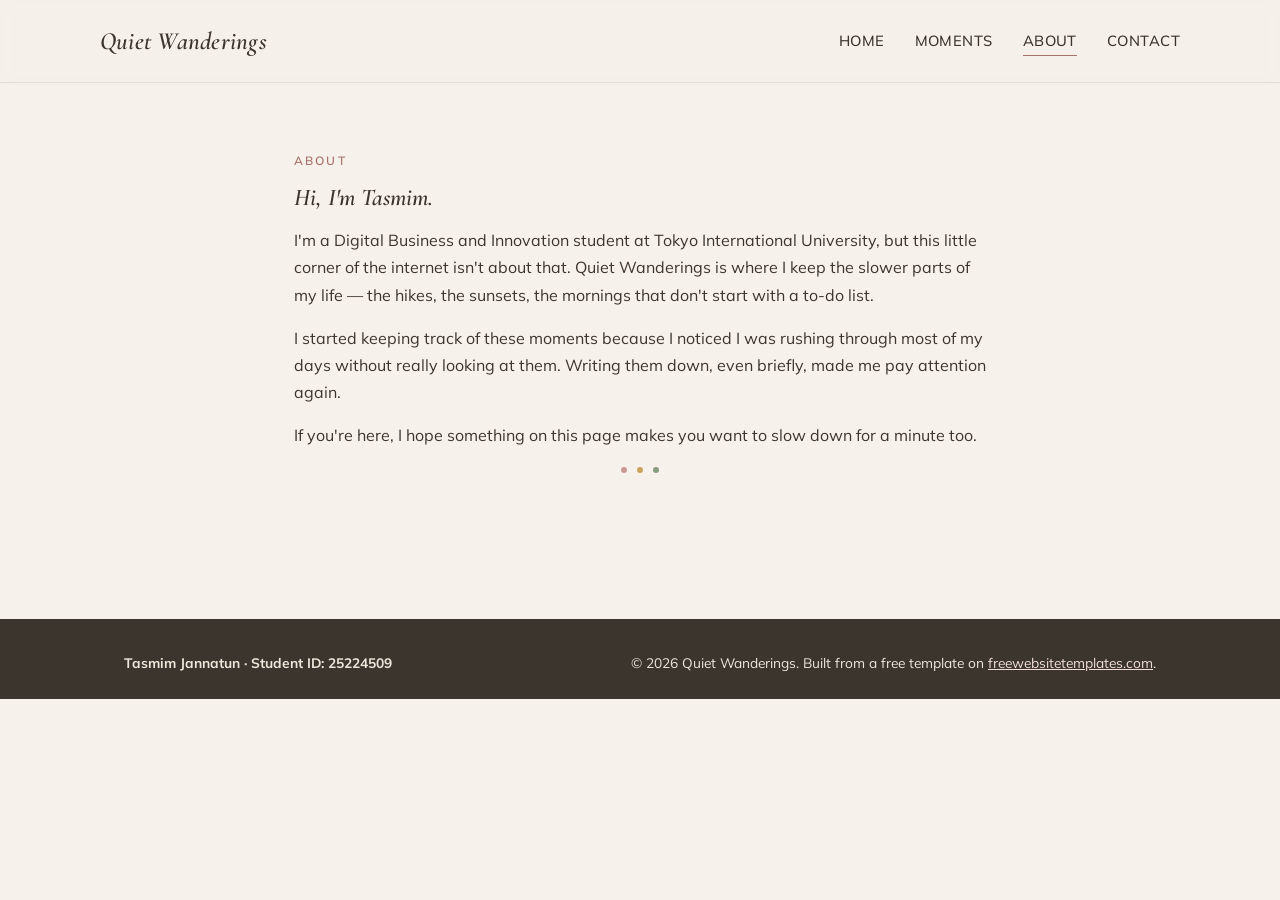
==== about.html @ cccf2f8f "Add files via upload" ====
<!DOCTYPE html>
<html lang="en">
<head>
<meta charset="UTF-8">
<meta name="viewport" content="width=device-width, initial-scale=1.0">
<title>About — Quiet Wanderings</title>
<link rel="stylesheet" href="style.css">
</head>
<body>

<header class="site-header">
  <div class="container nav-wrap">
    <a href="index.html" class="logo">Quiet Wanderings</a>
    <nav class="main-nav">
      <ul>
        <li><a href="index.html">Home</a></li>
        <li><a href="moments.html">Moments</a></li>
        <li><a href="about.html" class="active">About</a></li>
        <li><a href="contact.html">Contact</a></li>
      </ul>
    </nav>
  </div>
</header>

<section class="content-block">
  <div class="container" style="max-width:740px;">
    <p class="eyebrow" style="color:#A9746D;font-weight:600;letter-spacing:0.18em;text-transform:uppercase;font-size:0.75rem;">About</p>
    <h2 style="font-style:italic;">Hi, I'm Tasmim.</h2>
    <p>
      I'm a Digital Business and Innovation student at Tokyo International University, but this little
      corner of the internet isn't about that. Quiet Wanderings is where I keep the slower parts of my
      life — the hikes, the sunsets, the mornings that don't start with a to-do list.
    </p>
    <p>
      I started keeping track of these moments because I noticed I was rushing through most of my days
      without really looking at them. Writing them down, even briefly, made me pay attention again.
    </p>
    <p>
      If you're here, I hope something on this page makes you want to slow down for a minute too.
    </p>
    <div class="dot-divider"><span></span><span></span><span></span></div>
  </div>
</section>

<footer class="site-footer">
  <div class="container">
    <span class="footer-id">Tasmim Jannatun &middot; Student ID: 25224509</span>
    <span>&copy; 2026 Quiet Wanderings. Built from a free template on
      <a href="https://freewebsitetemplates.com/" target="_blank" rel="noopener">freewebsitetemplates.com</a>.
    </span>
  </div>
</footer>

</body>
</html>
---- style.css ----
/* ============================================================
   QUIET WANDERINGS — custom stylesheet
   Modified/added on top of a free template structure from
   freewebsitetemplates.com
   ============================================================ */

@import url('https://fonts.googleapis.com/css2?family=Cormorant+Garamond:ital,wght@0,400;0,500;0,600;1,500&family=Mulish:wght@300;400;500;600;700&display=swap');

:root{
  --bg: #F6F1EA;
  --surface: #FFFFFF;
  --ink: #3B352E;
  --ink-soft: #8A8074;
  --rose: #C99A93;
  --rose-dark: #A9746D;
  --sage: #8A9A7E;
  --gold: #C9A35C;
  --line: rgba(59,53,46,0.10);
  --radius: 18px;
  --shadow: 0 14px 36px rgba(59,53,46,0.08);
}

*{ box-sizing:border-box; }
html{ scroll-behavior: smooth; }

body{
  margin:0;
  background: var(--bg);
  color: var(--ink);
  font-family: 'Mulish', sans-serif;
  font-weight: 400;
  line-height: 1.7;
  -webkit-font-smoothing: antialiased;
}

h1,h2,h3,h4{
  font-family:'Cormorant Garamond', serif;
  font-weight: 600;
  color: var(--ink);
  line-height:1.15;
  margin: 0 0 0.4em;
}

a{ color: var(--rose-dark); }
img{ max-width:100%; display:block; }

.container{ max-width: 1080px; margin:0 auto; padding:0 24px; }

/* ---------- Soft glowing orb motif (signature element) ---------- */
.orb{
  position:absolute; border-radius:50%;
  filter: blur(50px);
  opacity:0.5;
  animation: breathe 8s ease-in-out infinite;
  pointer-events:none;
}
@keyframes breathe{
  0%,100%{ transform: scale(1); opacity:0.45; }
  50%{ transform: scale(1.12); opacity:0.65; }
}
@media (prefers-reduced-motion: reduce){ .orb{ animation:none; } }

.dot-divider{
  display:flex; justify-content:center; gap:10px; margin: 18px 0;
}
.dot-divider span{
  width:6px; height:6px; border-radius:50%; background: var(--rose);
}
.dot-divider span:nth-child(2){ background: var(--gold); }
.dot-divider span:nth-child(3){ background: var(--sage); }

/* ---------- Header ---------- */
header.site-header{
  position: sticky; top:0; z-index:50;
  background: rgba(246,241,234,0.9);
  backdrop-filter: blur(6px);
  border-bottom: 1px solid var(--line);
}
.nav-wrap{ display:flex; align-items:center; justify-content:space-between; padding:20px 0; }
.logo{
  font-family:'Cormorant Garamond', serif; font-weight:600; font-style:italic;
  font-size:1.55rem; color: var(--ink); text-decoration:none;
  display:flex; align-items:center; gap:8px; letter-spacing:0.01em;
}
nav.main-nav ul{ list-style:none; display:flex; gap:30px; margin:0; padding:0; }
nav.main-nav a{
  text-decoration:none; color: var(--ink); font-weight:500; font-size:0.92rem;
  letter-spacing:0.03em; text-transform:uppercase; position:relative; padding:4px 0;
}
nav.main-nav a::after{
  content:''; position:absolute; left:0; bottom:-2px; width:0; height:1.5px;
  background: var(--rose-dark); transition: width 0.25s ease;
}
nav.main-nav a:hover::after, nav.main-nav a.active::after{ width:100%; }

/* ---------- Template credit ---------- */
.template-credit{
  background: var(--sage); color:#fff; text-align:center;
  padding: 10px 16px; font-size:0.9rem;
}
.template-credit a{ color:#FFF8EC; font-weight:700; text-decoration:underline; }

/* ---------- Hero ---------- */
.hero{ position:relative; overflow:hidden; padding: 80px 0 60px; text-align:center; }
.hero .eyebrow{
  color: var(--rose-dark); font-weight:600; letter-spacing:0.18em;
  text-transform:uppercase; font-size:0.75rem; margin-bottom:16px;
}
.hero h1{
  font-size: clamp(2.6rem, 6vw, 4.2rem); font-style: italic; max-width:16ch; margin:0 auto 20px;
}
.hero p.lead{
  font-size:1.12rem; color: var(--ink-soft); max-width:52ch; margin: 0 auto;
}
.hero-cta{ margin-top:30px; display:flex; gap:16px; justify-content:center; flex-wrap:wrap; }

.btn{
  display:inline-block; padding:13px 28px; border-radius:999px;
  font-weight:600; text-decoration:none; font-size:0.92rem; letter-spacing:0.02em;
  transition: transform 0.2s ease, box-shadow 0.2s ease;
}
.btn-primary{ background: var(--rose-dark); color:#fff; }
.btn-primary:hover{ transform: translateY(-2px); box-shadow:0 10px 22px rgba(169,116,109,0.35); }
.btn-outline{ background:transparent; color: var(--ink); border:1.5px solid var(--ink); }
.btn-outline:hover{ background: var(--ink); color:#fff; }

/* ---------- Welcome banner (JS, index only) ---------- */
#welcome-banner{
  max-width:600px; margin:36px auto 0; background: var(--surface);
  border:1px solid var(--line); border-radius: var(--radius);
  padding:18px 24px; box-shadow: var(--shadow);
  opacity:0; transform: translateY(-10px);
  transition: opacity 0.7s ease, transform 0.7s ease;
}
#welcome-banner.show{ opacity:1; transform:translateY(0); }
#welcome-banner strong{ color: var(--rose-dark); }
#welcome-banner .close-banner{
  float:right; cursor:pointer; background:none; border:none; font-size:1rem; color: var(--ink-soft);
}

/* ---------- Section titles ---------- */
.section-title{ text-align:center; margin:70px 0 10px; }
.section-title h2{ font-size: clamp(1.9rem,3.6vw,2.5rem); font-style:italic; }
.section-title p{ color: var(--ink-soft); max-width:56ch; margin:10px auto 0; }

/* ---------- Moments grid ---------- */
.grid{ display:grid; grid-template-columns: repeat(auto-fit,minmax(250px,1fr)); gap:26px; margin-top:40px; }
.card{
  background: var(--surface); border-radius: var(--radius); overflow:hidden;
  box-shadow: var(--shadow); border:1px solid var(--line);
  transition: transform 0.3s ease, box-shadow 0.3s ease;
  display:flex; flex-direction:column;
}
.card:hover{ transform: translateY(-5px); box-shadow: 0 20px 44px rgba(59,53,46,0.14); }
.card img{ width:100%; aspect-ratio: 4/5; object-fit:cover; }
.card-body{ padding:20px 22px 24px; display:flex; flex-direction:column; flex:1; }
.card-body h3{ font-size:1.25rem; margin-bottom:6px; }
.card-body p{ color: var(--ink-soft); font-size:0.95rem; flex:1; }
.card-tag{
  align-self:flex-start; background: rgba(138,154,126,0.15); color: var(--sage);
  font-size:0.72rem; font-weight:700; padding:4px 12px; border-radius:999px;
  margin-bottom:10px; text-transform:uppercase; letter-spacing:0.06em;
}

/* ---------- Mood check-in widget ---------- */
.mood-box{
  background: var(--surface); border-radius:24px; box-shadow: var(--shadow);
  border:1px solid var(--line); max-width:640px; margin:40px auto 0; padding:36px 34px;
  text-align:center;
}
.mood-box h3{ font-size:1.5rem; margin-bottom:8px; font-style:italic; }
.mood-box .mood-sub{ color: var(--ink-soft); margin-bottom:24px; font-size:0.95rem; }
.mood-options{ display:flex; gap:14px; justify-content:center; flex-wrap:wrap; }
.mood-options button{
  padding: 16px 20px; border-radius:16px; border:1.5px solid var(--line);
  background: var(--bg); font-family:'Mulish',sans-serif; font-size:0.95rem; font-weight:600;
  color: var(--ink); cursor:pointer; transition: all 0.25s ease; min-width:110px;
}
.mood-options button:hover{ border-color: var(--rose); background:#fff; transform: translateY(-3px); }
.mood-options .emoji{ display:block; font-size:1.6rem; margin-bottom:6px; }
.mood-result{ animation: fadeIn 0.5s ease; }
@keyframes fadeIn{ from{ opacity:0; transform:translateY(6px);} to{ opacity:1; transform:translateY(0);} }
.mood-result p.quote{ font-family:'Cormorant Garamond', serif; font-style:italic; font-size:1.3rem; color: var(--ink); margin: 10px 0 16px; }
.mood-restart{
  margin-top:10px; background:none; border:none; text-decoration:underline;
  color: var(--sage); cursor:pointer; font-weight:600; font-size:0.88rem;
}

/* ---------- Content pages ---------- */
.content-block{ padding: 56px 0; }
.two-col{ display:grid; grid-template-columns: 1fr 1fr; gap:48px; align-items:center; }
@media (max-width:800px){ .two-col{ grid-template-columns:1fr; } }

/* ---------- Single moment detail page ---------- */
.moment-hero{ display:grid; grid-template-columns: 1fr 1fr; gap:48px; align-items:center; padding: 44px 0 20px; }
@media (max-width:800px){ .moment-hero{ grid-template-columns:1fr; } }
.moment-hero img{ width:100%; border-radius:24px; box-shadow: var(--shadow); aspect-ratio: 4/5; object-fit:cover; }
.moment-hero .card-tag{ margin-bottom:14px; }
.moment-hero h1{ font-size: clamp(2rem,4vw,2.8rem); font-style:italic; }
.moment-hero p.lead{ color: var(--ink-soft); font-size:1.06rem; margin-top:16px; }
.back-link{ display:inline-block; margin: 26px 0 0; font-weight:600; color: var(--sage); text-decoration:none; }
.back-link:hover{ text-decoration:underline; }
.moment-nav{
  display:flex; justify-content:space-between; margin-top:56px; padding-top:22px;
  border-top:1px solid var(--line); font-size:0.9rem;
}
.moment-nav a{ font-weight:600; text-decoration:none; color: var(--ink); }
.moment-nav a:hover{ color: var(--rose-dark); }

/* ---------- Contact ---------- */
.contact-card{
  background: var(--surface); border-radius: var(--radius); box-shadow: var(--shadow);
  border:1px solid var(--line); padding:36px; max-width:520px; margin:32px auto 0; text-align:center;
}
.contact-card a.email{ display:inline-block; margin-top:10px; font-weight:700; color: var(--rose-dark); font-size:1.05rem; }

/* ---------- Footer ---------- */
footer.site-footer{ background: var(--ink); color:#EDE6DA; margin-top:72px; padding:32px 0 24px; }
footer.site-footer .container{ display:flex; justify-content:space-between; flex-wrap:wrap; gap:12px; font-size:0.86rem; }
footer.site-footer a{ color:#F3DED9; }
footer.site-footer .footer-id{ font-weight:700; }
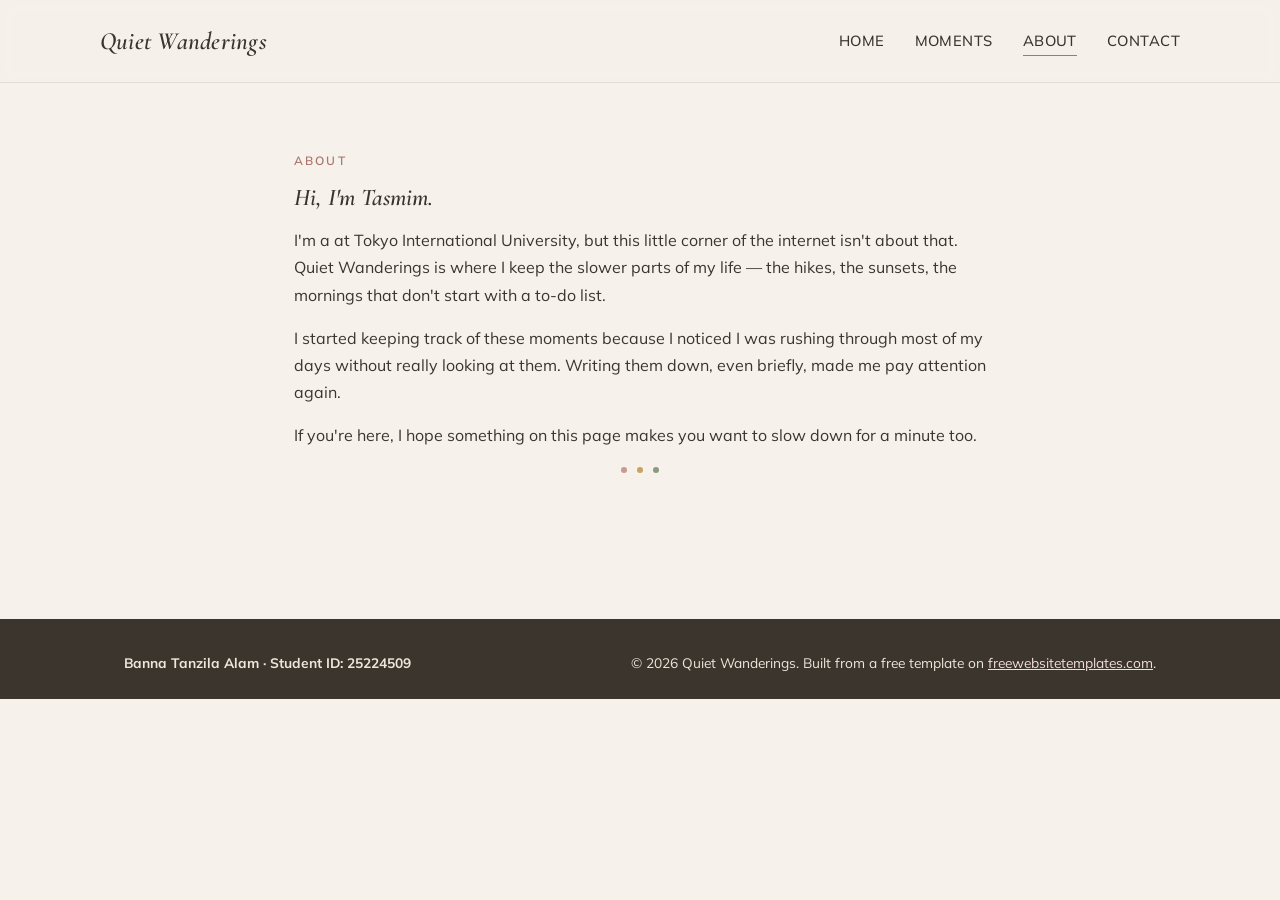
==== commit c1e971cf: "Update about.html" ====
--- a/about.html
+++ b/about.html
@@ -27,7 +27,7 @@
     <p class="eyebrow" style="color:#A9746D;font-weight:600;letter-spacing:0.18em;text-transform:uppercase;font-size:0.75rem;">About</p>
     <h2 style="font-style:italic;">Hi, I'm Tasmim.</h2>
     <p>
-      I'm a Digital Business and Innovation student at Tokyo International University, but this little
+      I'm a  at Tokyo International University, but this little
       corner of the internet isn't about that. Quiet Wanderings is where I keep the slower parts of my
       life — the hikes, the sunsets, the mornings that don't start with a to-do list.
     </p>
@@ -44,7 +44,7 @@
 
 <footer class="site-footer">
   <div class="container">
-    <span class="footer-id">Tasmim Jannatun &middot; Student ID: 25224509</span>
+    <span class="footer-id">Banna Tanzila Alam &middot; Student ID: 25224509</span>
     <span>&copy; 2026 Quiet Wanderings. Built from a free template on
       <a href="https://freewebsitetemplates.com/" target="_blank" rel="noopener">freewebsitetemplates.com</a>.
     </span>
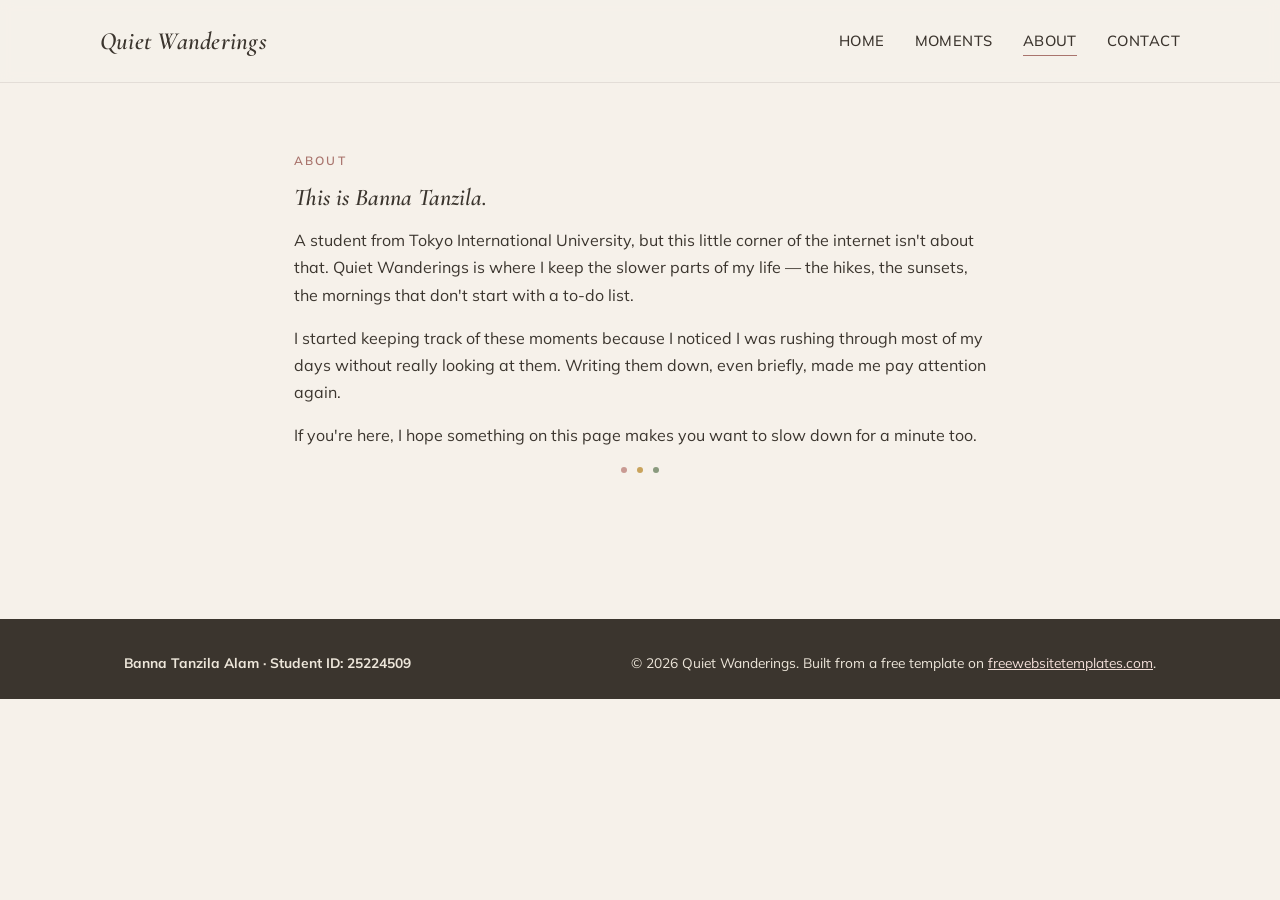
==== commit 60508f6b: "Update about.html" ====
--- a/about.html
+++ b/about.html
@@ -25,9 +25,9 @@
 <section class="content-block">
   <div class="container" style="max-width:740px;">
     <p class="eyebrow" style="color:#A9746D;font-weight:600;letter-spacing:0.18em;text-transform:uppercase;font-size:0.75rem;">About</p>
-    <h2 style="font-style:italic;">Hi, I'm Tasmim.</h2>
+    <h2 style="font-style:italic;">This is Banna Tanzila.</h2>
     <p>
-      I'm a  at Tokyo International University, but this little
+      A student from Tokyo International University, but this little
       corner of the internet isn't about that. Quiet Wanderings is where I keep the slower parts of my
       life — the hikes, the sunsets, the mornings that don't start with a to-do list.
     </p>
